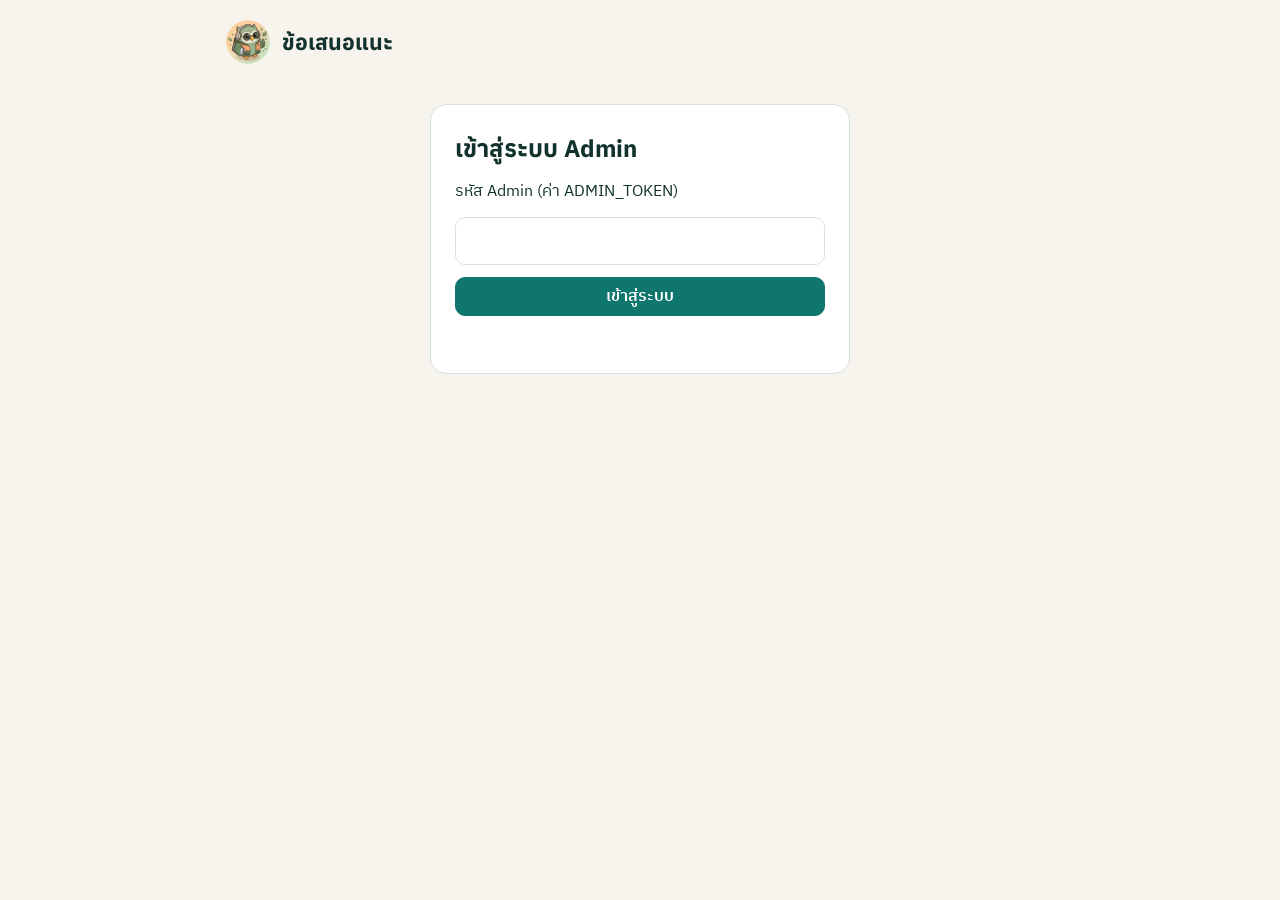
==== admin.html @ 6a11f898 "Add feedback admin page and LINE alerts /admin lists feedback with status/type filters and status up" ====
<!doctype html>
<html lang="th">
<head>
<meta charset="utf-8">
<meta name="viewport" content="width=device-width, initial-scale=1">
<meta name="robots" content="noindex, nofollow">
<title>ข้อเสนอแนะ · พี่ฮูก Admin</title>
<link rel="icon" href="favicon.png?v=3">
<link rel="preconnect" href="https://fonts.googleapis.com">
<link href="https://fonts.googleapis.com/css2?family=Anuphan:wght@600;700&family=IBM+Plex+Sans+Thai:wght@400;500;600&display=swap" rel="stylesheet">
<style>
  :root { --ink:#12332D; --teal:#0F766E; --mint:#CCFBF1; --line:#D5E3DF; --bg:#F6F4EC; --muted:#5B6F69; --red:#C2410C; }
  * { box-sizing: border-box; }
  [hidden] { display: none !important; }
  body { margin: 0; background: var(--bg); color: var(--ink); font-family: 'IBM Plex Sans Thai', sans-serif; line-height: 1.6; }
  h1, h2 { font-family: 'Anuphan', sans-serif; margin: 0; }
  .wrap { max-width: 860px; margin: 0 auto; padding: 20px 16px 60px; }
  header { display: flex; align-items: center; gap: 12px; margin-bottom: 18px; }
  header img { width: 44px; height: 44px; border-radius: 50%; }
  header h1 { font-size: 1.35rem; flex: 1; white-space: nowrap; }
  @media (max-width: 480px) { header h1 { font-size: 1.15rem; } header .btn { padding: 5px 9px; font-size: .85rem; } }
  button, select, input { font: inherit; }
  .btn { border: 1.5px solid var(--line); background: #fff; color: var(--ink); border-radius: 10px; padding: 6px 12px; cursor: pointer; }
  .btn.primary { background: var(--teal); border-color: var(--teal); color: #fff; font-weight: 600; }
  .login { background: #fff; border: 1px solid var(--line); border-radius: 16px; padding: 24px; max-width: 420px; margin: 40px auto; display: grid; gap: 12px; }
  .login input { border: 1.5px solid var(--line); border-radius: 10px; padding: 10px 12px; }
  .err { color: var(--red); min-height: 1.4em; margin: 0; font-size: .92rem; }
  .bar { display: flex; flex-wrap: wrap; gap: 8px; align-items: center; margin-bottom: 14px; }
  .tabs { display: flex; flex-wrap: wrap; gap: 6px; flex: 1; }
  .tab { border: 1.5px solid var(--line); background: #fff; border-radius: 999px; padding: 4px 14px; cursor: pointer; }
  .tab[aria-pressed=true] { background: var(--ink); border-color: var(--ink); color: #fff; }
  .tab b { font-weight: 600; margin-left: 4px; }
  select { border: 1.5px solid var(--line); border-radius: 10px; padding: 5px 10px; background: #fff; }
  .item { background: #fff; border: 1px solid var(--line); border-left: 5px solid var(--teal); border-radius: 14px; padding: 14px 16px; margin-bottom: 10px; }
  .item.s-read { border-left-color: #94A3B8; }
  .item.s-done { border-left-color: #CBD5E1; opacity: .75; }
  .meta { display: flex; flex-wrap: wrap; gap: 8px 12px; align-items: center; font-size: .85rem; color: var(--muted); }
  .chip { background: var(--mint); color: #0B5D4F; font-weight: 600; border-radius: 999px; padding: 1px 10px; }
  .chip.bug { background: #FFEDD5; color: var(--red); }
  .chip.other { background: #E0E7FF; color: #3730A3; }
  .msg { margin: 8px 0; white-space: pre-wrap; word-break: break-word; font-size: 1.02rem; }
  .contact { font-size: .9rem; margin: 0 0 8px; }
  .acts { display: flex; gap: 6px; flex-wrap: wrap; }
  .acts .btn { font-size: .85rem; padding: 3px 10px; }
  .acts .btn[aria-pressed=true] { background: var(--mint); border-color: var(--teal); font-weight: 600; }
  .empty { text-align: center; color: var(--muted); padding: 40px 0; }
</style>
</head>
<body>
<div class="wrap">
  <header>
    <img src="brand/logo.png?v=2" alt="">
    <h1>ข้อเสนอแนะ</h1>
    <button class="btn" id="refresh" hidden>รีเฟรช</button>
    <button class="btn" id="logout" hidden>ออกจากระบบ</button>
  </header>

  <form class="login" id="login" hidden>
    <h2>เข้าสู่ระบบ Admin</h2>
    <label for="token">รหัส Admin (ค่า ADMIN_TOKEN)</label>
    <input id="token" type="password" autocomplete="current-password" required>
    <button class="btn primary" type="submit">เข้าสู่ระบบ</button>
    <p class="err" id="loginErr" role="alert"></p>
  </form>

  <main id="app" hidden>
    <div class="bar">
      <div class="tabs" id="tabs"></div>
      <select id="type" aria-label="ประเภท">
        <option value="">ทุกประเภท</option>
        <option value="idea">💡 เสนอฟีเจอร์</option>
        <option value="bug">🐞 แจ้งปัญหา</option>
        <option value="other">💬 ความคิดเห็น</option>
      </select>
    </div>
    <p class="err" id="appErr" role="alert"></p>
    <div id="list"></div>
  </main>
</div>
<script>
const KEY = 'phook-admin-token';
const TYPE = { idea: '💡 เสนอฟีเจอร์', bug: '🐞 แจ้งปัญหา', other: '💬 ความคิดเห็น' };
const STATUS = [['new', 'ใหม่'], ['read', 'อ่านแล้ว'], ['done', 'ทำแล้ว'], ['all', 'ทั้งหมด']];
const $ = (id) => document.getElementById(id);
let items = [];
let view = 'new';

const store = {
  get: () => { try { return localStorage.getItem(KEY) || ''; } catch { return ''; } },
  set: (v) => { try { v ? localStorage.setItem(KEY, v) : localStorage.removeItem(KEY); } catch {} },
};

async function api(method, body) {
  const res = await fetch('/api/admin/feedback', {
    method,
    headers: { authorization: 'Bearer ' + store.get(), 'content-type': 'application/json' },
    body: body ? JSON.stringify(body) : undefined,
  });
  if (res.status === 401) { showLogin('รหัสไม่ถูกต้อง'); throw new Error('unauthorized'); }
  if (!res.ok) throw new Error('HTTP ' + res.status);
  return res.json();
}

function showLogin(err = '') {
  store.set('');
  $('login').hidden = false; $('app').hidden = true; $('logout').hidden = true; $('refresh').hidden = true;
  $('loginErr').textContent = err;
}

async function load() {
  $('appErr').textContent = '';
  try {
    const data = await api('GET');
    items = data.items;
    $('login').hidden = true; $('app').hidden = false; $('logout').hidden = false; $('refresh').hidden = false;
    render();
  } catch (e) {
    if (e.message !== 'unauthorized') $('appErr').textContent = 'โหลดไม่สำเร็จ: ' + e.message;
  }
}

const when = (s) => new Date(s.replace(' ', 'T') + 'Z')
  .toLocaleString('th-TH', { timeZone: 'Asia/Bangkok', dateStyle: 'medium', timeStyle: 'short' });

function el(tag, cls, text) {
  const n = document.createElement(tag);
  if (cls) n.className = cls;
  if (text != null) n.textContent = text; // user text only ever goes in as text, never as HTML
  return n;
}

function render() {
  const type = $('type').value;
  const tabs = $('tabs');
  tabs.replaceChildren(...STATUS.map(([k, label]) => {
    const n = items.filter((i) => (k === 'all' || i.status === k) && (!type || i.type === type)).length;
    const b = el('button', 'tab', label);
    b.type = 'button';
    b.setAttribute('aria-pressed', String(view === k));
    b.append(el('b', '', String(n)));
    b.onclick = () => { view = k; render(); };
    return b;
  }));

  const shown = items.filter((i) => (view === 'all' || i.status === view) && (!type || i.type === type));
  const list = $('list');
  if (!shown.length) return list.replaceChildren(el('p', 'empty', 'ไม่มีข้อเสนอแนะในหมวดนี้'));
  list.replaceChildren(...shown.map((i) => {
    const card = el('article', 'item s-' + i.status);
    const meta = el('div', 'meta');
    meta.append(el('span', 'chip ' + i.type, TYPE[i.type] || i.type), el('span', '', when(i.created_at)), el('span', '', '#' + i.id));
    card.append(meta, el('p', 'msg', i.message));
    if (i.contact) card.append(el('p', 'contact', 'ติดต่อกลับ: ' + i.contact));
    const acts = el('div', 'acts');
    STATUS.slice(0, 3).forEach(([k, label]) => {
      const b = el('button', 'btn', label);
      b.type = 'button';
      b.setAttribute('aria-pressed', String(i.status === k));
      b.onclick = async () => {
        const before = i.status;
        i.status = k; render();
        try { await api('PATCH', { id: i.id, status: k }); }
        catch (e) { i.status = before; render(); $('appErr').textContent = 'บันทึกสถานะไม่สำเร็จ'; }
      };
      acts.append(b);
    });
    card.append(acts);
    return card;
  }));
}

$('login').addEventListener('submit', (e) => {
  e.preventDefault();
  store.set($('token').value.trim());
  $('token').value = '';
  load();
});
$('logout').onclick = () => showLogin();
$('refresh').onclick = load;
$('type').onchange = render;

if (store.get()) load(); else showLogin();
</script>
</body>
</html>
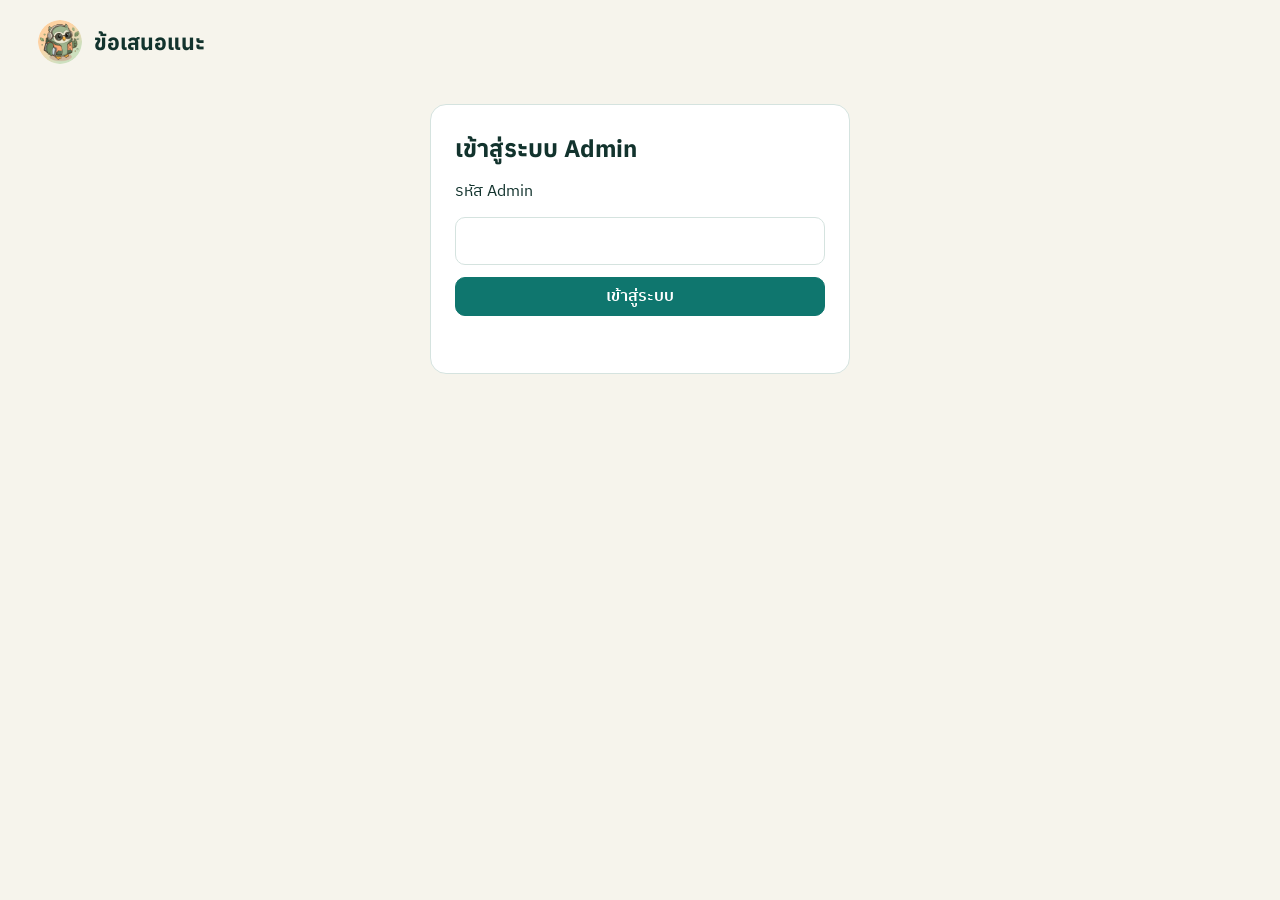
==== commit fe68e888: "Admin: own password, full-width grid; drop LINE alerts - Remove the LINE multicast on new feedback; " ====
--- a/admin.html
+++ b/admin.html
@@ -14,7 +14,9 @@
   [hidden] { display: none !important; }
   body { margin: 0; background: var(--bg); color: var(--ink); font-family: 'IBM Plex Sans Thai', sans-serif; line-height: 1.6; }
   h1, h2 { font-family: 'Anuphan', sans-serif; margin: 0; }
-  .wrap { max-width: 860px; margin: 0 auto; padding: 20px 16px 60px; }
+  .wrap { padding: 20px clamp(16px, 3vw, 40px) 60px; }
+  #list { display: grid; grid-template-columns: repeat(auto-fill, minmax(340px, 1fr)); gap: 12px; align-items: start; }
+  @media (max-width: 420px) { #list { grid-template-columns: 1fr; } }
   header { display: flex; align-items: center; gap: 12px; margin-bottom: 18px; }
   header img { width: 44px; height: 44px; border-radius: 50%; }
   header h1 { font-size: 1.35rem; flex: 1; white-space: nowrap; }
@@ -31,7 +33,7 @@
   .tab[aria-pressed=true] { background: var(--ink); border-color: var(--ink); color: #fff; }
   .tab b { font-weight: 600; margin-left: 4px; }
   select { border: 1.5px solid var(--line); border-radius: 10px; padding: 5px 10px; background: #fff; }
-  .item { background: #fff; border: 1px solid var(--line); border-left: 5px solid var(--teal); border-radius: 14px; padding: 14px 16px; margin-bottom: 10px; }
+  .item { background: #fff; border: 1px solid var(--line); border-left: 5px solid var(--teal); border-radius: 14px; padding: 14px 16px; }
   .item.s-read { border-left-color: #94A3B8; }
   .item.s-done { border-left-color: #CBD5E1; opacity: .75; }
   .meta { display: flex; flex-wrap: wrap; gap: 8px 12px; align-items: center; font-size: .85rem; color: var(--muted); }
@@ -43,7 +45,7 @@
   .acts { display: flex; gap: 6px; flex-wrap: wrap; }
   .acts .btn { font-size: .85rem; padding: 3px 10px; }
   .acts .btn[aria-pressed=true] { background: var(--mint); border-color: var(--teal); font-weight: 600; }
-  .empty { text-align: center; color: var(--muted); padding: 40px 0; }
+  .empty { grid-column: 1 / -1; text-align: center; color: var(--muted); padding: 40px 0; }
 </style>
 </head>
 <body>
@@ -57,7 +59,7 @@
 
   <form class="login" id="login" hidden>
     <h2>เข้าสู่ระบบ Admin</h2>
-    <label for="token">รหัส Admin (ค่า ADMIN_TOKEN)</label>
+    <label for="token">รหัส Admin</label>
     <input id="token" type="password" autocomplete="current-password" required>
     <button class="btn primary" type="submit">เข้าสู่ระบบ</button>
     <p class="err" id="loginErr" role="alert"></p>
